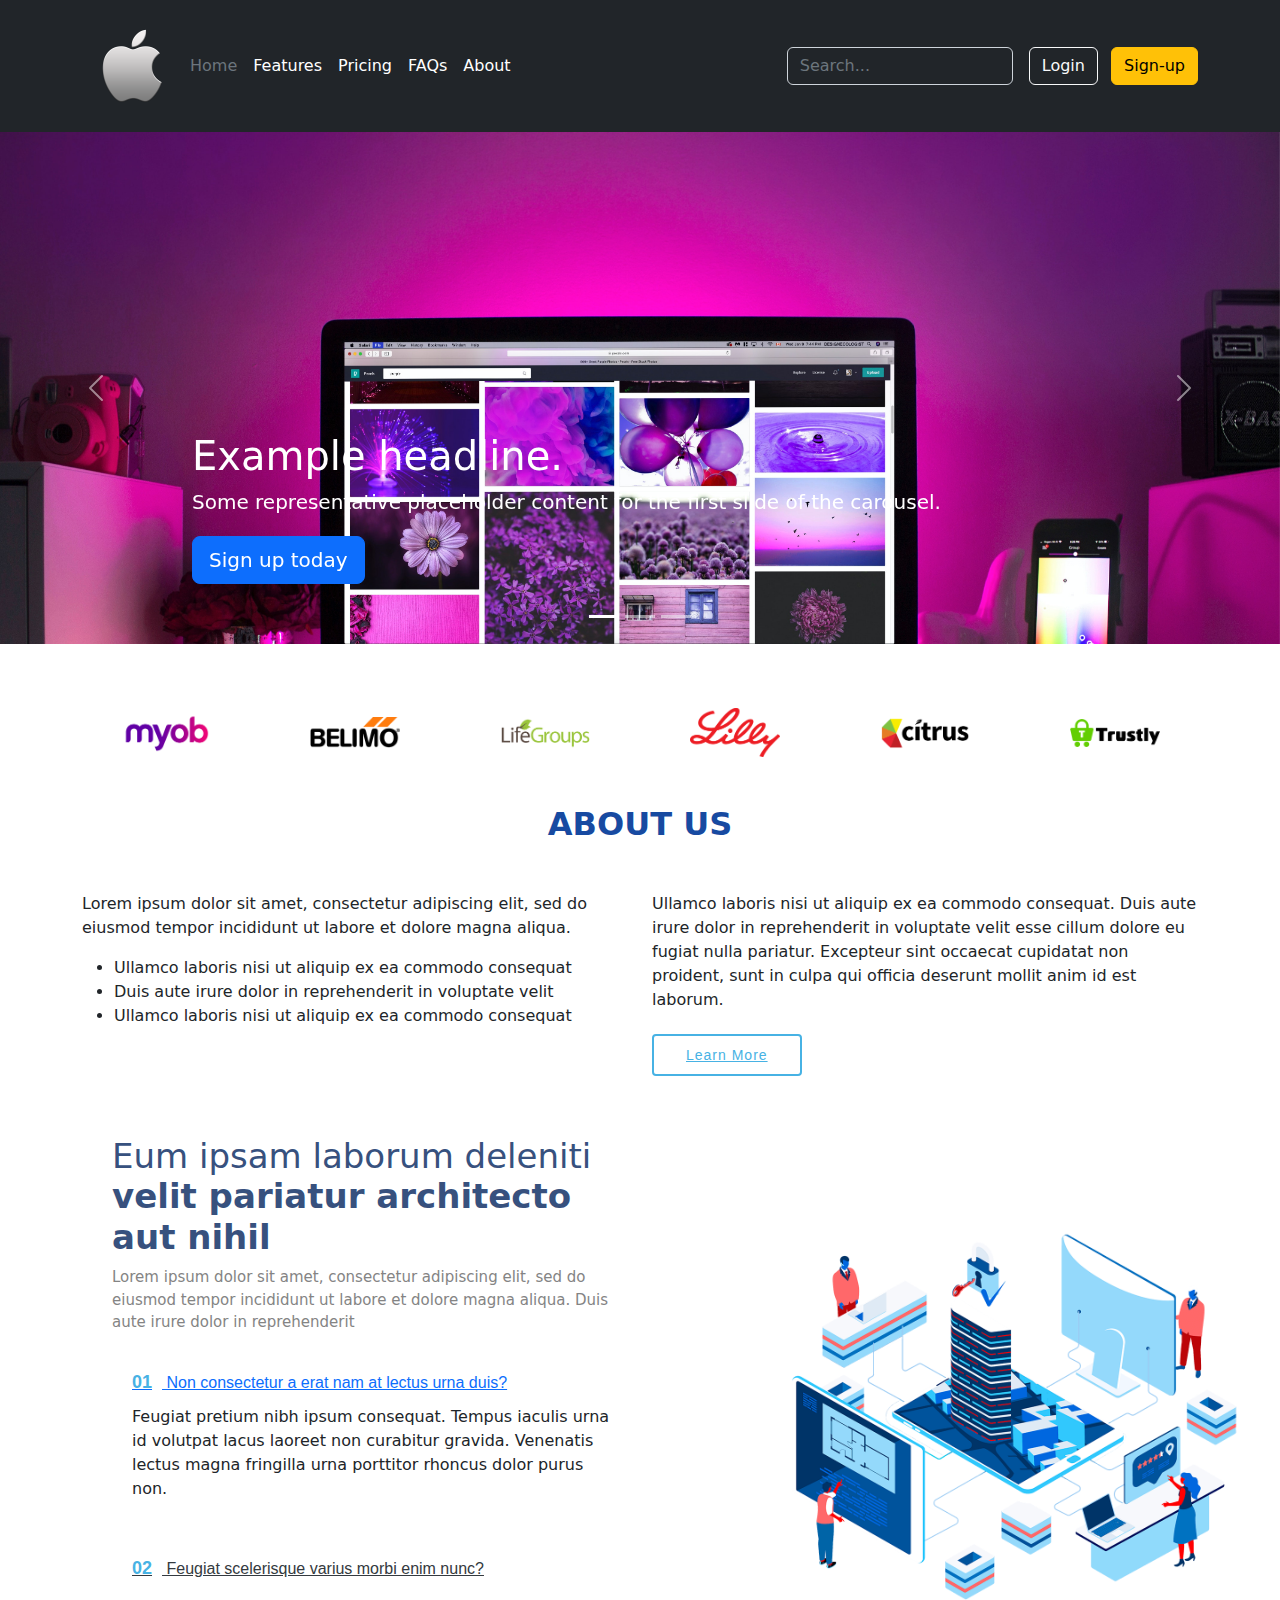
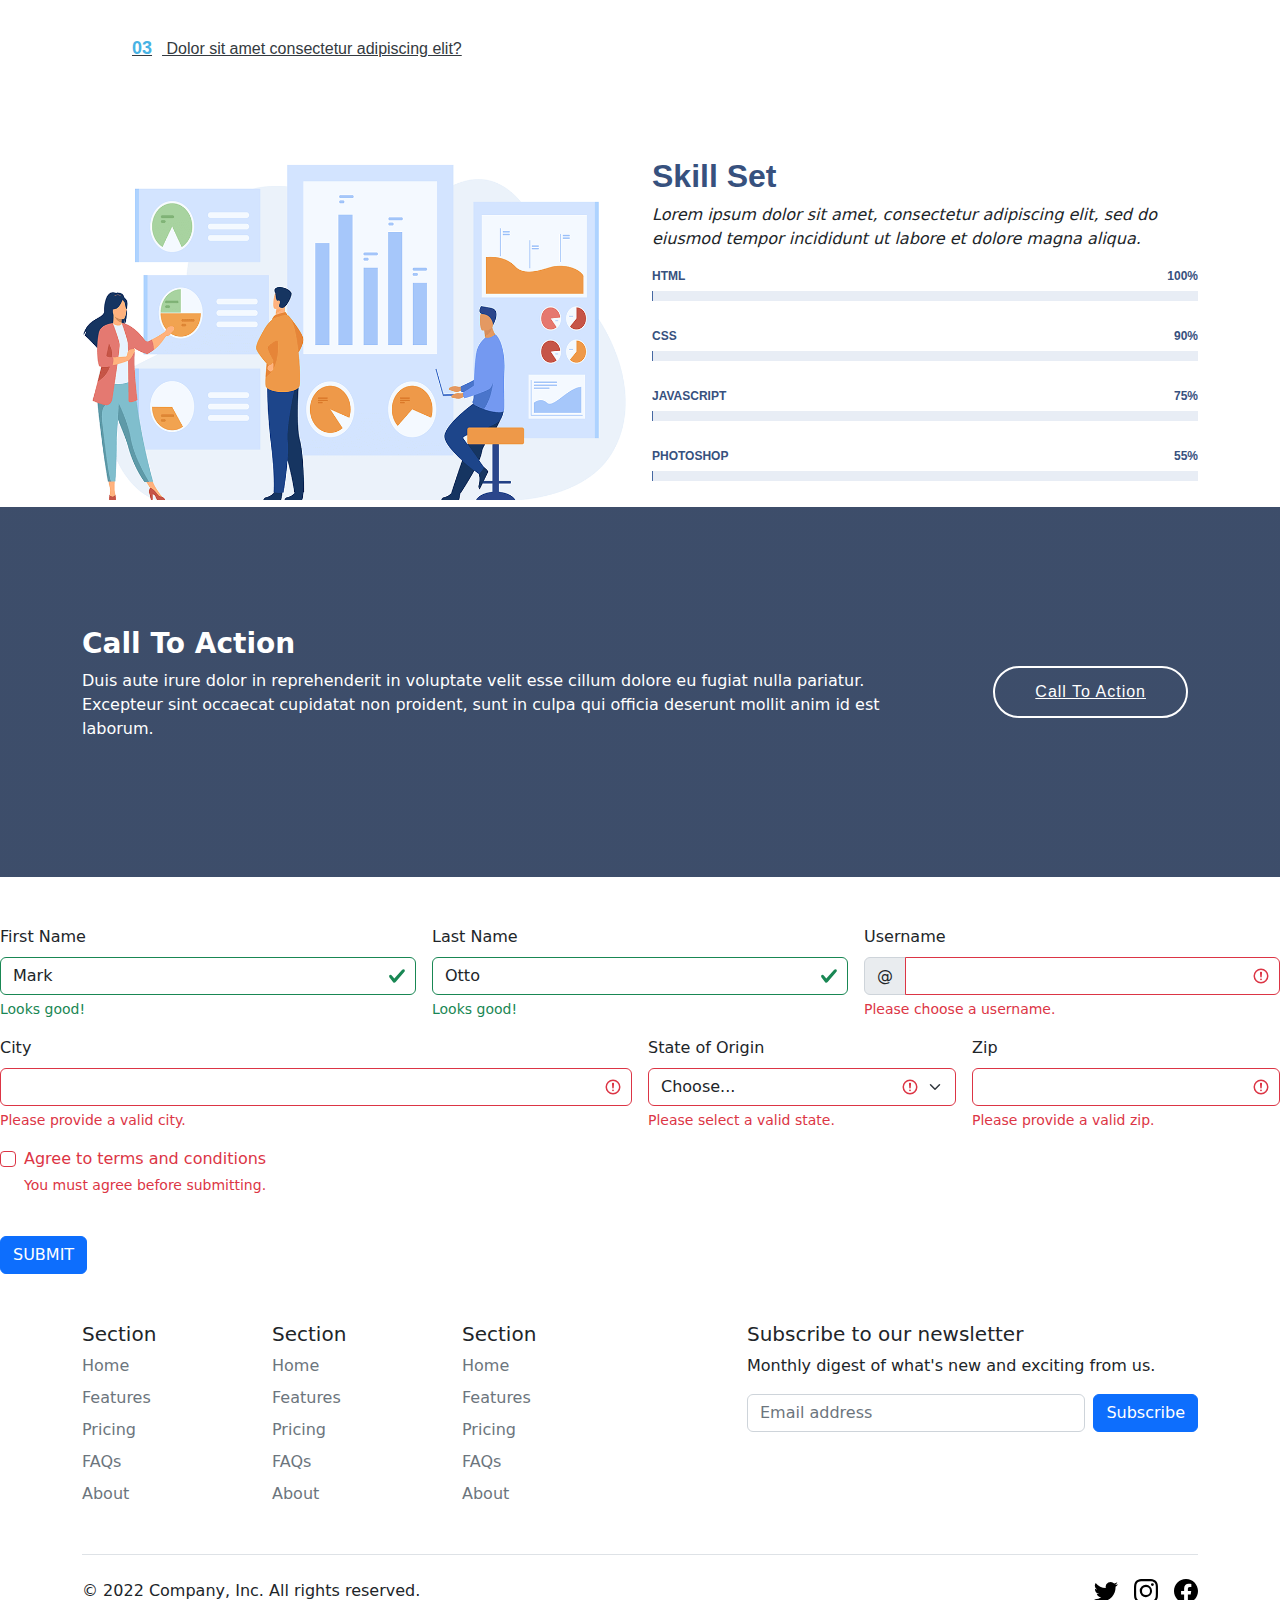
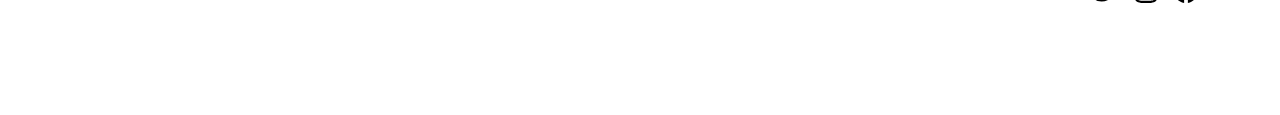
==== html/Assessment.html @ 7587b7a4 "my first commit to githubh" ====
<!DOCTYPE html>
<html lang="en">

<head>
  <meta charset="UTF-8">
  <meta http-equiv="X-UA-Compatible" content="IE=edge">
  <meta name="viewport" content="width=device-width, initial-scale=1.0">
  <link rel="stylesheet" href="/css/landing_style.css">
  <link rel="stylesheet" href="/css/css/bootstrap.min.css">
  <title>Landing Page</title>
</head>

<body>
  <svg xmlns="http://www.w3.org/2000/svg" style="display: none;">
    <symbol id="bootstrap" viewBox="0 0 118 94">
      <title>Bootstrap</title>
      <path fill-rule="evenodd" clip-rule="evenodd"
        d="M24.509 0c-6.733 0-11.715 5.893-11.492 12.284.214 6.14-.064 14.092-2.066 20.577C8.943 39.365 5.547 43.485 0 44.014v5.972c5.547.529 8.943 4.649 10.951 11.153 2.002 6.485 2.28 14.437 2.066 20.577C12.794 88.106 17.776 94 24.51 94H93.5c6.733 0 11.714-5.893 11.491-12.284-.214-6.14.064-14.092 2.066-20.577 2.009-6.504 5.396-10.624 10.943-11.153v-5.972c-5.547-.529-8.934-4.649-10.943-11.153-2.002-6.484-2.28-14.437-2.066-20.577C105.214 5.894 100.233 0 93.5 0H24.508zM80 57.863C80 66.663 73.436 72 62.543 72H44a2 2 0 01-2-2V24a2 2 0 012-2h18.437c9.083 0 15.044 4.92 15.044 12.474 0 5.302-4.01 10.049-9.119 10.88v.277C75.317 46.394 80 51.21 80 57.863zM60.521 28.34H49.948v14.934h8.905c6.884 0 10.68-2.772 10.68-7.727 0-4.643-3.264-7.207-9.012-7.207zM49.948 49.2v16.458H60.91c7.167 0 10.964-2.876 10.964-8.281 0-5.406-3.903-8.178-11.425-8.178H49.948z">
      </path>
    </symbol>
    <symbol id="home" viewBox="0 0 16 16">
      <path
        d="M8.354 1.146a.5.5 0 0 0-.708 0l-6 6A.5.5 0 0 0 1.5 7.5v7a.5.5 0 0 0 .5.5h4.5a.5.5 0 0 0 .5-.5v-4h2v4a.5.5 0 0 0 .5.5H14a.5.5 0 0 0 .5-.5v-7a.5.5 0 0 0-.146-.354L13 5.793V2.5a.5.5 0 0 0-.5-.5h-1a.5.5 0 0 0-.5.5v1.293L8.354 1.146zM2.5 14V7.707l5.5-5.5 5.5 5.5V14H10v-4a.5.5 0 0 0-.5-.5h-3a.5.5 0 0 0-.5.5v4H2.5z" />
    </symbol>
    <symbol id="speedometer2" viewBox="0 0 16 16">
      <path
        d="M8 4a.5.5 0 0 1 .5.5V6a.5.5 0 0 1-1 0V4.5A.5.5 0 0 1 8 4zM3.732 5.732a.5.5 0 0 1 .707 0l.915.914a.5.5 0 1 1-.708.708l-.914-.915a.5.5 0 0 1 0-.707zM2 10a.5.5 0 0 1 .5-.5h1.586a.5.5 0 0 1 0 1H2.5A.5.5 0 0 1 2 10zm9.5 0a.5.5 0 0 1 .5-.5h1.5a.5.5 0 0 1 0 1H12a.5.5 0 0 1-.5-.5zm.754-4.246a.389.389 0 0 0-.527-.02L7.547 9.31a.91.91 0 1 0 1.302 1.258l3.434-4.297a.389.389 0 0 0-.029-.518z" />
      <path fill-rule="evenodd"
        d="M0 10a8 8 0 1 1 15.547 2.661c-.442 1.253-1.845 1.602-2.932 1.25C11.309 13.488 9.475 13 8 13c-1.474 0-3.31.488-4.615.911-1.087.352-2.49.003-2.932-1.25A7.988 7.988 0 0 1 0 10zm8-7a7 7 0 0 0-6.603 9.329c.203.575.923.876 1.68.63C4.397 12.533 6.358 12 8 12s3.604.532 4.923.96c.757.245 1.477-.056 1.68-.631A7 7 0 0 0 8 3z" />
    </symbol>
    <symbol id="table" viewBox="0 0 16 16">
      <path
        d="M0 2a2 2 0 0 1 2-2h12a2 2 0 0 1 2 2v12a2 2 0 0 1-2 2H2a2 2 0 0 1-2-2V2zm15 2h-4v3h4V4zm0 4h-4v3h4V8zm0 4h-4v3h3a1 1 0 0 0 1-1v-2zm-5 3v-3H6v3h4zm-5 0v-3H1v2a1 1 0 0 0 1 1h3zm-4-4h4V8H1v3zm0-4h4V4H1v3zm5-3v3h4V4H6zm4 4H6v3h4V8z" />
    </symbol>
    <symbol id="people-circle" viewBox="0 0 16 16">
      <path d="M11 6a3 3 0 1 1-6 0 3 3 0 0 1 6 0z" />
      <path fill-rule="evenodd"
        d="M0 8a8 8 0 1 1 16 0A8 8 0 0 1 0 8zm8-7a7 7 0 0 0-5.468 11.37C3.242 11.226 4.805 10 8 10s4.757 1.225 5.468 2.37A7 7 0 0 0 8 1z" />
    </symbol>
    <symbol id="grid" viewBox="0 0 16 16">
      <path
        d="M1 2.5A1.5 1.5 0 0 1 2.5 1h3A1.5 1.5 0 0 1 7 2.5v3A1.5 1.5 0 0 1 5.5 7h-3A1.5 1.5 0 0 1 1 5.5v-3zM2.5 2a.5.5 0 0 0-.5.5v3a.5.5 0 0 0 .5.5h3a.5.5 0 0 0 .5-.5v-3a.5.5 0 0 0-.5-.5h-3zm6.5.5A1.5 1.5 0 0 1 10.5 1h3A1.5 1.5 0 0 1 15 2.5v3A1.5 1.5 0 0 1 13.5 7h-3A1.5 1.5 0 0 1 9 5.5v-3zm1.5-.5a.5.5 0 0 0-.5.5v3a.5.5 0 0 0 .5.5h3a.5.5 0 0 0 .5-.5v-3a.5.5 0 0 0-.5-.5h-3zM1 10.5A1.5 1.5 0 0 1 2.5 9h3A1.5 1.5 0 0 1 7 10.5v3A1.5 1.5 0 0 1 5.5 15h-3A1.5 1.5 0 0 1 1 13.5v-3zm1.5-.5a.5.5 0 0 0-.5.5v3a.5.5 0 0 0 .5.5h3a.5.5 0 0 0 .5-.5v-3a.5.5 0 0 0-.5-.5h-3zm6.5.5A1.5 1.5 0 0 1 10.5 9h3a1.5 1.5 0 0 1 1.5 1.5v3a1.5 1.5 0 0 1-1.5 1.5h-3A1.5 1.5 0 0 1 9 13.5v-3zm1.5-.5a.5.5 0 0 0-.5.5v3a.5.5 0 0 0 .5.5h3a.5.5 0 0 0 .5-.5v-3a.5.5 0 0 0-.5-.5h-3z" />
    </symbol>
  </svg>


  <svg xmlns="http://www.w3.org/2000/svg" style="display: none;">
    <symbol id="bootstrap" viewBox="0 0 118 94">
      <title>Assessment</title>
      <path fill-rule="evenodd" clip-rule="evenodd"
        d="M24.509 0c-6.733 0-11.715 5.893-11.492 12.284.214 6.14-.064 14.092-2.066 20.577C8.943 39.365 5.547 43.485 0 44.014v5.972c5.547.529 8.943 4.649 10.951 11.153 2.002 6.485 2.28 14.437 2.066 20.577C12.794 88.106 17.776 94 24.51 94H93.5c6.733 0 11.714-5.893 11.491-12.284-.214-6.14.064-14.092 2.066-20.577 2.009-6.504 5.396-10.624 10.943-11.153v-5.972c-5.547-.529-8.934-4.649-10.943-11.153-2.002-6.484-2.28-14.437-2.066-20.577C105.214 5.894 100.233 0 93.5 0H24.508zM80 57.863C80 66.663 73.436 72 62.543 72H44a2 2 0 01-2-2V24a2 2 0 012-2h18.437c9.083 0 15.044 4.92 15.044 12.474 0 5.302-4.01 10.049-9.119 10.88v.277C75.317 46.394 80 51.21 80 57.863zM60.521 28.34H49.948v14.934h8.905c6.884 0 10.68-2.772 10.68-7.727 0-4.643-3.264-7.207-9.012-7.207zM49.948 49.2v16.458H60.91c7.167 0 10.964-2.876 10.964-8.281 0-5.406-3.903-8.178-11.425-8.178H49.948z">
      </path>
    </symbol>
    <symbol id="facebook" viewBox="0 0 16 16">
      <path
        d="M16 8.049c0-4.446-3.582-8.05-8-8.05C3.58 0-.002 3.603-.002 8.05c0 4.017 2.926 7.347 6.75 7.951v-5.625h-2.03V8.05H6.75V6.275c0-2.017 1.195-3.131 3.022-3.131.876 0 1.791.157 1.791.157v1.98h-1.009c-.993 0-1.303.621-1.303 1.258v1.51h2.218l-.354 2.326H9.25V16c3.824-.604 6.75-3.934 6.75-7.951z" />
    </symbol>
    <symbol id="instagram" viewBox="0 0 16 16">
      <path
        d="M8 0C5.829 0 5.556.01 4.703.048 3.85.088 3.269.222 2.76.42a3.917 3.917 0 0 0-1.417.923A3.927 3.927 0 0 0 .42 2.76C.222 3.268.087 3.85.048 4.7.01 5.555 0 5.827 0 8.001c0 2.172.01 2.444.048 3.297.04.852.174 1.433.372 1.942.205.526.478.972.923 1.417.444.445.89.719 1.416.923.51.198 1.09.333 1.942.372C5.555 15.99 5.827 16 8 16s2.444-.01 3.298-.048c.851-.04 1.434-.174 1.943-.372a3.916 3.916 0 0 0 1.416-.923c.445-.445.718-.891.923-1.417.197-.509.332-1.09.372-1.942C15.99 10.445 16 10.173 16 8s-.01-2.445-.048-3.299c-.04-.851-.175-1.433-.372-1.941a3.926 3.926 0 0 0-.923-1.417A3.911 3.911 0 0 0 13.24.42c-.51-.198-1.092-.333-1.943-.372C10.443.01 10.172 0 7.998 0h.003zm-.717 1.442h.718c2.136 0 2.389.007 3.232.046.78.035 1.204.166 1.486.275.373.145.64.319.92.599.28.28.453.546.598.92.11.281.24.705.275 1.485.039.843.047 1.096.047 3.231s-.008 2.389-.047 3.232c-.035.78-.166 1.203-.275 1.485a2.47 2.47 0 0 1-.599.919c-.28.28-.546.453-.92.598-.28.11-.704.24-1.485.276-.843.038-1.096.047-3.232.047s-2.39-.009-3.233-.047c-.78-.036-1.203-.166-1.485-.276a2.478 2.478 0 0 1-.92-.598 2.48 2.48 0 0 1-.6-.92c-.109-.281-.24-.705-.275-1.485-.038-.843-.046-1.096-.046-3.233 0-2.136.008-2.388.046-3.231.036-.78.166-1.204.276-1.486.145-.373.319-.64.599-.92.28-.28.546-.453.92-.598.282-.11.705-.24 1.485-.276.738-.034 1.024-.044 2.515-.045v.002zm4.988 1.328a.96.96 0 1 0 0 1.92.96.96 0 0 0 0-1.92zm-4.27 1.122a4.109 4.109 0 1 0 0 8.217 4.109 4.109 0 0 0 0-8.217zm0 1.441a2.667 2.667 0 1 1 0 5.334 2.667 2.667 0 0 1 0-5.334z" />
    </symbol>
    <symbol id="twitter" viewBox="0 0 16 16">
      <path
        d="M5.026 15c6.038 0 9.341-5.003 9.341-9.334 0-.14 0-.282-.006-.422A6.685 6.685 0 0 0 16 3.542a6.658 6.658 0 0 1-1.889.518 3.301 3.301 0 0 0 1.447-1.817 6.533 6.533 0 0 1-2.087.793A3.286 3.286 0 0 0 7.875 6.03a9.325 9.325 0 0 1-6.767-3.429 3.289 3.289 0 0 0 1.018 4.382A3.323 3.323 0 0 1 .64 6.575v.045a3.288 3.288 0 0 0 2.632 3.218 3.203 3.203 0 0 1-.865.115 3.23 3.23 0 0 1-.614-.057 3.283 3.283 0 0 0 3.067 2.277A6.588 6.588 0 0 1 .78 13.58a6.32 6.32 0 0 1-.78-.045A9.344 9.344 0 0 0 5.026 15z" />
    </symbol>
  </svg>

  <header class="p-3 text-bg-dark sticky-top">
    <div class="container">
      <div class="d-flex flex-wrap align-items-center justify-content-center justify-content-lg-start">
        <a class="navbar-brand" href="#"><img src="/images/pngegg.png" alt="" srcset="" width="100px"></a>


        <ul class="nav col-12 col-lg-auto me-lg-auto mb-2 justify-content-center mb-md-0">
          <li><a href="#" class="nav-link px-2 text-secondary">Home</a></li>
          <li><a href="#" class="nav-link px-2 text-white">Features</a></li>
          <li><a href="#" class="nav-link px-2 text-white">Pricing</a></li>
          <li><a href="#" class="nav-link px-2 text-white">FAQs</a></li>
          <li><a href="#" class="nav-link px-2 text-white">About</a></li>
        </ul>

        <form class="col-12 col-lg-auto mb-3 mb-lg-0 me-lg-3" role="search">
          <input type="search" class="form-control form-control-dark text-bg-dark" placeholder="Search..."
            aria-label="Search">
        </form>

        <div class="text-end">
          <button type="button" class="btn btn-outline-light me-2">Login</button>
          <button type="button" class="btn btn-warning">Sign-up</button>
        </div>
      </div>
    </div>
  </header>
  <!-- End of header -->




  <main>

    <div id="myCarousel" class="carousel slide" data-bs-ride="carousel">
      <div class="carousel-indicators">
        <button type="button" data-bs-target="#myCarousel" data-bs-slide-to="0" class="active" aria-current="true"
          aria-label="Slide 1"></button>
        <button type="button" data-bs-target="#myCarousel" data-bs-slide-to="1" aria-label="Slide 2"></button>
        <button type="button" data-bs-target="#myCarousel" data-bs-slide-to="2" aria-label="Slide 3"></button>
      </div>
      <div class="carousel-inner">
        <div class="carousel-item active">
          <img src="/images/pexels-designecologist-1779487.jpg" class="d-block w-100 img-fluid" alt="..."
            class="bd-placeholder-img" width="100%" height="100%">
          <!-- <svg class="bd-placeholder-img" width="100%" height="100%" xmlns="http://www.w3.org/2000/svg" aria-hidden="true" preserveAspectRatio="xMidYMid slice" focusable="false"><rect width="100%" height="100%" fill="#777"/></svg> -->

          <div class="container">
            <div class="carousel-caption text-start">
              <h1>Example headline.</h1>
              <p>Some representative placeholder content for the first slide of the carousel.</p>
              <p><a class="btn btn-lg btn-primary" href="#">Sign up today</a></p>
            </div>
          </div>
        </div>
        <div class="carousel-item">
          <img src="/images/pexels-lisa-fotios-1006293.jpg" class="d-block w-100 img-fluid" alt="..."
            class="bd-placeholder-img" width="100%" height="100%">

          <!-- <svg class="bd-placeholder-img" width="100%" height="100%" xmlns="http://www.w3.org/2000/svg" aria-hidden="true" preserveAspectRatio="xMidYMid slice" focusable="false"><rect width="100%" height="100%" fill="#777"/></svg> -->

          <div class="container">
            <div class="carousel-caption text-dark">
              <h1>Another example headline.</h1>
              <p>Some representative placeholder content for the second slide of the carousel.</p>
              <p><a class="btn btn-lg btn-primary" href="#">Learn more</a></p>
            </div>
          </div>
        </div>
        <div class="carousel-item">
          <img src="/images/pexels-flickr-149356.jpg" class="d-block w-100 img-fluid" alt="..."
            class="bd-placeholder-img" width="100%" height="100%">

          <!-- <svg class="bd-placeholder-img" width="100%" height="100%" xmlns="http://www.w3.org/2000/svg" aria-hidden="true" preserveAspectRatio="xMidYMid slice" focusable="false"><rect width="100%" height="100%" fill="#777"/></svg> -->

          <div class="container">
            <div class="carousel-caption text-end">
              <h1>One more for good measure.</h1>
              <p>Some representative placeholder content for the third slide of this carousel.</p>
              <p><a class="btn btn-lg btn-primary" href="#">Browse gallery</a></p>
            </div>
          </div>
        </div>
      </div>
      <button class="carousel-control-prev" type="button" data-bs-target="#myCarousel" data-bs-slide="prev">
        <span class="carousel-control-prev-icon" aria-hidden="true"></span>
        <span class="visually-hidden">Previous</span>
      </button>
      <button class="carousel-control-next" type="button" data-bs-target="#myCarousel" data-bs-slide="next">
        <span class="carousel-control-next-icon" aria-hidden="true"></span>
        <span class="visually-hidden">Next</span>
      </button>
    </div>
    <!-- Carousel ends -->

     <!-- Client logo -->
     <div class="container">

        <div class="row" data-aos="zoom-in">

          <div class="col-lg-2 col-md-4 col-6 d-flex align-items-center justify-content-center">
            <img src="/client-1.png" class="img-fluid" alt="" width="90">
          </div>

          <div class="col-lg-2 col-md-4 col-6 d-flex align-items-center justify-content-center">
            <img src="/client-2.png" class="img-fluid" alt="" width="90">
          </div>

          <div class="col-lg-2 col-md-4 col-6 d-flex align-items-center justify-content-center">
            <img src="/client-3.png" class="img-fluid" alt="" width="90">
          </div>

          <div class="col-lg-2 col-md-4 col-6 d-flex align-items-center justify-content-center">
            <img src="/client-4.png" class="img-fluid" alt="" width="90">
          </div>

          <div class="col-lg-2 col-md-4 col-6 d-flex align-items-center justify-content-center">
            <img src="/client-5.png" class="img-fluid" alt="" width="90">
          </div>

          <div class="col-lg-2 col-md-4 col-6 d-flex align-items-center justify-content-center">
            <img src="/client-6.png" class="img-fluid" alt="" width="90">
          </div>

        </div>

      </div>

      <!-- End of client logo -->

<!-- About Us -->
<section id="about" class="about">
    <div class="container" data-aos="fade-up">

      <div class="section-title mb-5 mt-5">
        <h2>About Us</h2>
      </div>

      <div class="row content">
        <div class="col-lg-6">
          <p>
            Lorem ipsum dolor sit amet, consectetur adipiscing elit, sed do eiusmod tempor incididunt ut labore et
            dolore
            magna aliqua.
          </p>
          <ul >
            <li><i class="ri-check-double-line"></i> Ullamco laboris nisi ut aliquip ex ea commodo consequat</li>
            <li><i class="ri-check-double-line"></i> Duis aute irure dolor in reprehenderit in voluptate velit</li>
            <li><i class="ri-check-double-line"></i> Ullamco laboris nisi ut aliquip ex ea commodo consequat</li>
          </ul>
        </div>
        <div class="col-lg-6 pt-4 pt-lg-0">
          <p>
            Ullamco laboris nisi ut aliquip ex ea commodo consequat. Duis aute irure dolor in reprehenderit in
            voluptate
            velit esse cillum dolore eu fugiat nulla pariatur. Excepteur sint occaecat cupidatat non proident, sunt in
            culpa qui officia deserunt mollit anim id est laborum.
          </p>
          <a href="#" class="btn-learn-more" id="learnmore_btn">Learn More</a>
        </div>
      </div>

    </div>
  </section>
  <!-- End of About Us -->

<!-- FAQ Section -->

<section id="why-us" class="why-us section-bg">
    <div class="container-fluid" data-aos="fade-up">

      <div class="row">

        <div class="col-lg-7 d-flex flex-column justify-content-center align-items-stretch  order-2 order-lg-1">

          <div class="content">
            <h3>Eum ipsam laborum deleniti <strong>velit pariatur architecto aut nihil</strong></h3>
            <p>
              Lorem ipsum dolor sit amet, consectetur adipiscing elit, sed do eiusmod tempor incididunt ut labore et
              dolore magna aliqua. Duis aute irure dolor in reprehenderit
            </p>
          </div>

          <div class="accordion-list">
            <ul>
              <li>
                <a data-bs-toggle="collapse" class="collapse" data-bs-target="#accordion-list-1"><span>01</span> Non
                  consectetur a erat nam at lectus urna duis? <i class="bx bx-chevron-down icon-show"></i><i
                    class="bx bx-chevron-up icon-close"></i></a>
                <div id="accordion-list-1" class="collapse show" data-bs-parent=".accordion-list">
                  <p>
                    Feugiat pretium nibh ipsum consequat. Tempus iaculis urna id volutpat lacus laoreet non curabitur
                    gravida. Venenatis lectus magna fringilla urna porttitor rhoncus dolor purus non.
                  </p>
                </div>
              </li>

              <li>
                <a data-bs-toggle="collapse" data-bs-target="#accordion-list-2" class="collapsed"><span>02</span>
                  Feugiat scelerisque varius morbi enim nunc? <i class="bx bx-chevron-down icon-show"></i><i
                    class="bx bx-chevron-up icon-close"></i></a>
                <div id="accordion-list-2" class="collapse" data-bs-parent=".accordion-list">
                  <p>
                    Dolor sit amet consectetur adipiscing elit pellentesque habitant morbi. Id interdum velit laoreet
                    id donec ultrices. Fringilla phasellus faucibus scelerisque eleifend donec pretium. Est
                    pellentesque elit ullamcorper dignissim. Mauris ultrices eros in cursus turpis massa tincidunt
                    dui.
                  </p>
                </div>
              </li>

              <li>
                <a data-bs-toggle="collapse" data-bs-target="#accordion-list-3" class="collapsed"><span>03</span>
                  Dolor sit amet consectetur adipiscing elit? <i class="bx bx-chevron-down icon-show"></i><i
                    class="bx bx-chevron-up icon-close"></i></a>
                <div id="accordion-list-3" class="collapse" data-bs-parent=".accordion-list">
                  <p>
                    Eleifend mi in nulla posuere sollicitudin aliquam ultrices sagittis orci. Faucibus pulvinar
                    elementum integer enim. Sem nulla pharetra diam sit amet nisl suscipit. Rutrum tellus pellentesque
                    eu tincidunt. Lectus urna duis convallis convallis tellus. Urna molestie at elementum eu facilisis
                    sed odio morbi quis
                  </p>
                </div>
              </li>

            </ul>
          </div>

        </div>

        <div class="col-lg-5 align-items-stretch order-1 order-lg-2 img"
          style='background-image: url("/images/why-us.png");' data-aos="zoom-in" data-aos-delay="150">&nbsp;</div>
      </div>

    </div>
  </section><!-- End Why Us Section -->

<!-- 
<div class="row pb-4 pt-4 container-fluid">
    <div class="col-md-12 ">
      <div class="mb-4">  <h2>Frequently Asked Questions</h2></div>
        <div class="accordion" id="accordionExample">
            <div class="accordion-item">
                <h2 class="accordion-header" id="headingOne">
                    <button class="accordion-button" type="button" data-bs-toggle="collapse"
                        data-bs-target="#collapseOne" aria-expanded="true"
                        aria-controls="collapseOne">
                       The Services do we Offer ?
                    </button>
                </h2>
                <div id="collapseOne" class="accordion-collapse collapse "
                    aria-labelledby="headingOne" data-bs-parent="#accordionExample">
                    <div class="accordion-body">
                        <strong>This is the first item's accordion body.</strong> It is shown by
                        default, until the collapse plugin adds the appropriate classes that we
                        use to style each element. These classes control the overall appearance,
                        as well as the showing and hiding via CSS transitions. You can modify
                        any of this with custom CSS or overriding our default variables. It's
                        also worth noting that just about any HTML can go within the
                        <code>.accordion-body</code>, though the transition does limit overflow.
                    </div>
                </div>
            </div>
            <div class="accordion-item">
                <h2 class="accordion-header" id="headingTwo">
                    <button class="accordion-button collapsed " type="button"
                        data-bs-toggle="collapse" data-bs-target="#collapseTwo"
                        aria-expanded="false" aria-controls="collapseTwo">
                        Our Price Listing
                    </button>
                </h2>
                <div id="collapseTwo" class="accordion-collapse collapse "
                    aria-labelledby="headingTwo" data-bs-parent="#accordionExample">
                    <div class="accordion-body">
                        <strong>This is the second item's accordion body.</strong> It is hidden
                        by default, until the collapse plugin adds the appropriate classes that
                        we use to style each element. These classes control the overall
                        appearance, as well as the showing and hiding via CSS transitions. You
                        can modify any of this with custom CSS or overriding our default
                        variables. It's also worth noting that just about any HTML can go within
                        the <code>.accordion-body</code>, though the transition does limit
                        overflow.
                    </div>
                </div>
            </div>
            <div class="accordion-item">
                <h2 class="accordion-header" id="headingThree">
                    <button class="accordion-button collapsed" type="button"
                        data-bs-toggle="collapse" data-bs-target="#collapseThree"
                        aria-expanded="false" aria-controls="collapseThree">
                        Partnership & Collaboration
                    </button>
                </h2>
                <div id="collapseThree" class="accordion-collapse collapse show"
                    aria-labelledby="headingThree" data-bs-parent="#accordionExample">
                    <div class="accordion-body">
                        <strong>This is the third item's accordion body.</strong> It is hidden
                        by default, until the collapse plugin adds the appropriate classes that
                        we use to style each element. These classes control the overall
                        appearance, as well as the showing and hiding via CSS transitions. You
                        can modify any of this with custom CSS or overriding our default
                        variables. It's also worth noting that just about any HTML can go within
                        the <code>.accordion-body</code>, though the transition does limit
                        overflow.
                    </div>
                </div>
            </div>

            <div class="accordion-item">
                <h2 class="accordion-header" id="heading4">
                    <button class="accordion-button collapsed" type="button"
                        data-bs-toggle="collapse" data-bs-target="#collapseTwo"
                        aria-expanded="false" aria-controls="collapse4">
                       Delivery Time
                    </button>
                </h2>
                <div id="collapse4" class="accordion-collapse collapse"
                    aria-labelledby="heading4" data-bs-parent="#accordionExample">
                    <div class="accordion-body">
                        <strong>This is the second item's accordion body.</strong> It is hidden
                        by default, until the collapse plugin adds the appropriate classes that
                        we use to style each element. These classes control the overall
                        appearance, as well as the showing and hiding via CSS transitions. You
                        can modify any of this with custom CSS or overriding our default
                        variables. It's also worth noting that just about any HTML can go within
                        the <code>.accordion-body</code>, though the transition does limit
                        overflow.
                    </div>
                </div>
            </div>
        </div>
    </div>

</div> -->

<!-- End Of FAQ Section -->

      
<!-- Progress Bar -->
<section id="skills" class="skills">
    <div class="container" data-aos="fade-up">

      <div class="row">
        <div class="col-lg-6 d-flex align-items-center" data-aos="fade-right" data-aos-delay="100">
          <img src="/skills.png" class="img-fluid" alt="">
        </div>
        <div class="col-lg-6 pt-4 pt-lg-0 content" data-aos="fade-left" data-aos-delay="100">
          <h3>Skill Set </h3>
          <p class="fst-italic">
            Lorem ipsum dolor sit amet, consectetur adipiscing elit, sed do eiusmod tempor incididunt ut labore et
            dolore
            magna aliqua.
          </p>

          <div class="skills-content">

            <div class="progress">
              <span class="skill">HTML <i class="val">100%</i></span>
              <div class="progress-bar-wrap">
                <div class="progress-bar" role="progressbar" aria-valuenow="100" aria-valuemin="0"
                  aria-valuemax="100"></div>
              </div>
            </div>

            <div class="progress">
              <span class="skill">CSS <i class="val">90%</i></span>
              <div class="progress-bar-wrap">
                <div class="progress-bar" role="progressbar" aria-valuenow="90" aria-valuemin="0" aria-valuemax="100">
                </div>
              </div>
            </div>

            <div class="progress">
              <span class="skill">JavaScript <i class="val">75%</i></span>
              <div class="progress-bar-wrap">
                <div class="progress-bar" role="progressbar" aria-valuenow="75" aria-valuemin="0" aria-valuemax="100">
                </div>
              </div>
            </div>

            <div class="progress">
              <span class="skill">Photoshop <i class="val">55%</i></span>
              <div class="progress-bar-wrap">
                <div class="progress-bar" role="progressbar" aria-valuenow="55" aria-valuemin="0" aria-valuemax="100">
                </div>
              </div>
            </div>

          </div>

        </div>
      </div>

    </div>
  </section>
  <!-- End of Progress Bar -->


 <!-- ======= Cta Section ======= -->
 <section id="cta" class="cta">
    <div class="container" data-aos="zoom-in">

      <div class="row">
        <div class="col-lg-9 text-center text-lg-start">
          <h3>Call To Action</h3>
          <p> Duis aute irure dolor in reprehenderit in voluptate velit esse cillum dolore eu fugiat nulla pariatur. Excepteur sint occaecat cupidatat non proident, sunt in culpa qui officia deserunt mollit anim id est laborum.</p>
        </div>
        <div class="col-lg-3 cta-btn-container text-center">
          <a class="cta-btn align-middle" href="#">Call To Action</a>
        </div>
      </div>

    </div>
  </section><!-- End Cta Section -->

  

    <br><br>
    <form class="row g-3 needs-validation was-validated">
        <div class="col-md-4">
            <label for="validationServer01" class="form-label">First Name</label>
            <input type="text" class="form-control" id="validationServer01" value="Mark" required>
            <div class="valid-feedback">
                Looks good!
            </div>
        </div>
        <div class="col-md-4">
            <label for="validationServer02" class="form-label">Last Name</label>
            <input type="text" class="form-control " id="validationServer02" value="Otto" required>
            <div class="valid-feedback">
                Looks good!
            </div>
        </div>
        <div class="col-md-4">
            <label for="validationServerUsername" class="form-label">Username</label>
            <div class="input-group has-validation">
                <span class="input-group-text" id="inputGroupPrepend3">@</span>
                <input type="text" class="form-control" id="validationServerUsername"
                    aria-describedby="inputGroupPrepend3 validationServerUsernameFeedback" required>
                <div id="validationServerUsernameFeedback" class="invalid-feedback">
                    Please choose a username.
                </div>
            </div>
        </div>
        <div class="col-md-6">
            <label for="validationServer03" class="form-label">City</label>
            <input type="text" class="form-control" id="validationServer03"
                aria-describedby="validationServer03Feedback" required>
            <div id="validationServer03Feedback" class="invalid-feedback">
                Please provide a valid city.
            </div>
        </div>
        <div class="col-md-3">
            <label for="validationServer04" class="form-label">State of Origin</label>
            <select class="form-select" id="validationServer04"
                aria-describedby="validationServer04Feedback" required>
                <option selected disabled value="">Choose...</option>
                <option value="1">Mamfe</option>
                <option value="2">Duola</option>
                <option value="3">Delta</option>
            </select>

            <div class="invalid-feedback">
                Please select a valid state.
            </div>
        </div>
        <div class="col-md-3">
            <label for="validationServer05" class="form-label">Zip</label>
            <input type="text" class="form-control" id="validationServer05"
                aria-describedby="validationServer05Feedback" required>
            <div id="validationServer05Feedback" class="invalid-feedback">
                Please provide a valid zip.
            </div>
        </div>
        <div class="col-12">
            <div class="form-check">
                <input class="form-check-input" type="checkbox" value="" id="invalidCheck3"
                    aria-describedby="invalidCheck3Feedback" required>
                <label class="form-check-label" for="invalidCheck3">
                    Agree to terms and conditions
                </label>
                <div id="invalidCheck3Feedback" class="invalid-feedback mb-4">
                    You must agree before submitting.
                </div>
            </div>
        </div>
        <div class="col-12">



            <!-- <a href="" class="btn btn-outline-danger btn-lg" disabled>Go Back</a> -->

                <!-- Button trigger modal -->
<button type="button" class="btn btn-primary" data-bs-toggle="modal" data-bs-target="#exampleModal">
<!-- Launch demo modal -->SUBMIT
</button>
        </div>
    </form>
</div>







     <!-- footer starts -->
     <div class="container">
        <footer class="py-5">
          <div class="row">
            <div class="col-6 col-md-2 mb-3">
              <h5>Section</h5>
              <ul class="nav flex-column">
                <li class="nav-item mb-2"><a href="#" class="nav-link p-0 text-muted">Home</a></li>
                <li class="nav-item mb-2"><a href="#" class="nav-link p-0 text-muted">Features</a></li>
                <li class="nav-item mb-2"><a href="#" class="nav-link p-0 text-muted">Pricing</a></li>
                <li class="nav-item mb-2"><a href="#" class="nav-link p-0 text-muted">FAQs</a></li>
                <li class="nav-item mb-2"><a href="#" class="nav-link p-0 text-muted">About</a></li>
              </ul>
            </div>
  
            <div class="col-6 col-md-2 mb-3">
              <h5>Section</h5>
              <ul class="nav flex-column">
                <li class="nav-item mb-2"><a href="#" class="nav-link p-0 text-muted">Home</a></li>
                <li class="nav-item mb-2"><a href="#" class="nav-link p-0 text-muted">Features</a></li>
                <li class="nav-item mb-2"><a href="#" class="nav-link p-0 text-muted">Pricing</a></li>
                <li class="nav-item mb-2"><a href="#" class="nav-link p-0 text-muted">FAQs</a></li>
                <li class="nav-item mb-2"><a href="#" class="nav-link p-0 text-muted">About</a></li>
              </ul>
            </div>
  
            <div class="col-6 col-md-2 mb-3">
              <h5>Section</h5>
              <ul class="nav flex-column">
                <li class="nav-item mb-2"><a href="#" class="nav-link p-0 text-muted">Home</a></li>
                <li class="nav-item mb-2"><a href="#" class="nav-link p-0 text-muted">Features</a></li>
                <li class="nav-item mb-2"><a href="#" class="nav-link p-0 text-muted">Pricing</a></li>
                <li class="nav-item mb-2"><a href="#" class="nav-link p-0 text-muted">FAQs</a></li>
                <li class="nav-item mb-2"><a href="#" class="nav-link p-0 text-muted">About</a></li>
              </ul>
            </div>
  
            <div class="col-md-5 offset-md-1 mb-3">
              <form>
                <h5>Subscribe to our newsletter</h5>
                <p>Monthly digest of what's new and exciting from us.</p>
                <div class="d-flex flex-column flex-sm-row w-100 gap-2">
                  <label for="newsletter1" class="visually-hidden">Email address</label>
                  <input id="newsletter1" type="text" class="form-control" placeholder="Email address">
                  <button class="btn btn-primary" type="button">Subscribe</button>
                </div>
              </form>
            </div>
          </div>
  
          <div class="d-flex flex-column flex-sm-row justify-content-between py-4 my-4 border-top">
            <p>&copy; 2022 Company, Inc. All rights reserved.</p>
            <ul class="list-unstyled d-flex">
              <li class="ms-3"><a class="link-dark" href="#"><svg class="bi" width="24" height="24">
                    <use xlink:href="#twitter" />
                  </svg></a></li>
              <li class="ms-3"><a class="link-dark" href="#"><svg class="bi" width="24" height="24">
                    <use xlink:href="#instagram" />
                  </svg></a></li>
              <li class="ms-3"><a class="link-dark" href="#"><svg class="bi" width="24" height="24">
                    <use xlink:href="#facebook" />
                  </svg></a></li>
            </ul>
          </div>
        </footer>
      </div>
      <!-- footer ends -->
  
  
    </main>
    <script src="/js/bootstrap.min.js">
    </script>
  </body>
  
  </html>
---- css/landing_style.css ----
/* CUSTOMIZE THE CAROUSEL
-------------------------------------------------- */

/* Carousel base class */
.carousel {
    margin-bottom: 4rem;
  }
  /* Since positioning the image, we need to help out the caption */
  .carousel-caption {
    bottom: 3rem;
    z-index: 10;
  }
  
  /* Declare heights because of positioning of img element */
  .carousel-item {
    height: 32rem;
  }

  /* RESPONSIVE CSS
-------------------------------------------------- */

@media (min-width: 40em) {
    /* Bump up size of carousel content */
    .carousel-caption p {
      margin-bottom: 1.25rem;
      font-size: 1.25rem;
      line-height: 1.4;
    }
  
    .featurette-heading {
      font-size: 50px;
    }
  }



/* client styling */
  .clients {
    padding: 12px 0;
    text-align: center;
  }
  
  .clients img {
    max-width: 45%;
    transition: all 0.4s ease-in-out;
    display: inline-block;
    padding: 15px 0;
    filter: grayscale(100);
  }
  
  .clients img:hover {
    filter: none;
    transform: scale(1.1);
  }
  
  @media (max-width: 768px) {
    .clients img {
      max-width: 40%;
    }
  }

  /* end of client styling */



  /* about us */

  .section-title h2 {
    text-align: center;
    color:#174aa1;
    font-size: 32px;
font-weight: bold;
text-transform: uppercase;
  }

  .about .content .btn-learn-more {
    font-family: "Poppins", sans-serif;
    font-weight: 500;
    font-size: 14px;
    letter-spacing: 1px;
    display: inline-block;
    padding: 12px 32px;
    border-radius: 4px;
    transition: 0.3s;
    line-height: 1;
    color: #47b2e4;
    -webkit-animation-delay: 0.8s;
    animation-delay: 0.8s;
    margin-top: 6px;
    border: 2px solid #47b2e4;
  } 

   /* End of about us */

   #learnmore_btn:hover {
    background-color: rgb(48, 30, 207);
  }

  .skills .content h3 {
    font-weight: 700;
    font-size: 32px;
    color: #37517e;
    font-family: "Poppins", sans-serif;
  }
  
  .skills .content ul {
    list-style: none;
    padding: 0;
  }
  
  .skills .content ul li {
    padding-bottom: 10px;
  }
  
  .skills .content ul i {
    font-size: 20px;
    padding-right: 4px;
    color: #47b2e4;
  }
  
  .skills .content p:last-child {
    margin-bottom: 0;
  }
  
  .skills .progress {
    height: 60px;
    display: block;
    background: none;
    border-radius: 0;
  }
  
  .skills .progress .skill {
    padding: 0;
    margin: 0 0 6px 0;
    text-transform: uppercase;
    display: block;
    font-weight: 600;
    font-family: "Poppins", sans-serif;
    color: #37517e;
  }
  
  .skills .progress .skill .val {
    float: right;
    font-style: normal;
  }
  
  .skills .progress-bar-wrap {
    background: #e8edf5;
    height: 10px;
  }
  
  .skills .progress-bar {
    width: 1px;
    height: 10px;
    transition: 0.9s;
    background-color: #4668a2;
  }

  .why-us .content {
    padding: 60px 100px 0 100px;
  }
  
  .why-us .content h3 {
    font-weight: 400;
    font-size: 34px;
    color: #37517e;
  }
  
  .why-us .content h4 {
    font-size: 20px;
    font-weight: 700;
    margin-top: 5px;
  }
  
  .why-us .content p {
    font-size: 15px;
    color: #848484;
  }
  
  .why-us .img {
    background-size: contain;
    background-repeat: no-repeat;
    background-position: center center;
  }
  
  .why-us .accordion-list {
    padding: 0 100px 60px 100px;
  }
  
  .why-us .accordion-list ul {
    padding: 0;
    list-style: none;
  }
  
  .why-us .accordion-list li+li {
    margin-top: 15px;
  }
  
  .why-us .accordion-list li {
    padding: 20px;
    background: #fff;
    border-radius: 4px;
  }
  
  .why-us .accordion-list a {
    display: block;
    position: relative;
    font-family: "Poppins", sans-serif;
    font-size: 16px;
    line-height: 24px;
    font-weight: 500;
    padding-right: 30px;
    outline: none;
    cursor: pointer;
  }
  
  .why-us .accordion-list span {
    color: #47b2e4;
    font-weight: 600;
    font-size: 18px;
    padding-right: 10px;
  }
  
  .why-us .accordion-list i {
    font-size: 24px;
    position: absolute;
    right: 0;
    top: 0;
  }
  
  .why-us .accordion-list p {
    margin-bottom: 0;
    padding: 10px 0 0 0;
  }
  
  .why-us .accordion-list .icon-show {
    display: none;
  }
  
  .why-us .accordion-list a.collapsed {
    color: #343a40;
  }
  
  .why-us .accordion-list a.collapsed:hover {
    color: #47b2e4;
  }
  
  .why-us .accordion-list a.collapsed .icon-show {
    display: inline-block;
  }
  
  .why-us .accordion-list a.collapsed .icon-close {
    display: none;
  }
  
  @media (max-width: 1024px) {
  
    .why-us .content,
    .why-us .accordion-list {
      padding-left: 0;
      padding-right: 0;
    }
  }
  
  @media (max-width: 992px) {
    .why-us .img {
      min-height: 400px;
    }
  
    .why-us .content {
      padding-top: 30px;
    }
  
    .why-us .accordion-list {
      padding-bottom: 30px;
    }
  }
  
  @media (max-width: 575px) {
    .why-us .img {
      min-height: 200px;
    }
  }

  .cta {
    background: linear-gradient(rgba(40, 58, 90, 0.9), rgba(40, 58, 90, 0.9)), url("../img/cta-bg.jpg") fixed center center;
    background-size: cover;
    padding: 120px 0;
  }
  
  .cta h3 {
    color: #fff;
    font-size: 28px;
    font-weight: 700;
  }
  
  .cta p {
    color: #fff;
  }
  
  .cta .cta-btn {
    font-family: "Jost", sans-serif;
    font-weight: 500;
    font-size: 16px;
    letter-spacing: 1px;
    display: inline-block;
    padding: 12px 40px;
    border-radius: 50px;
    transition: 0.5s;
    margin: 10px;
    border: 2px solid #fff;
    color: #fff;
  }
  
  .cta .cta-btn:hover {
    background: #47b2e4;
    border: 2px solid #47b2e4;
  }
  
  @media (max-width: 1024px) {
    .cta {
      background-attachment: scroll;
    }
  }
  
  @media (min-width: 769px) {
    .cta .cta-btn-container {
      display: flex;
      align-items: center;
      justify-content: flex-end;
    }
  }
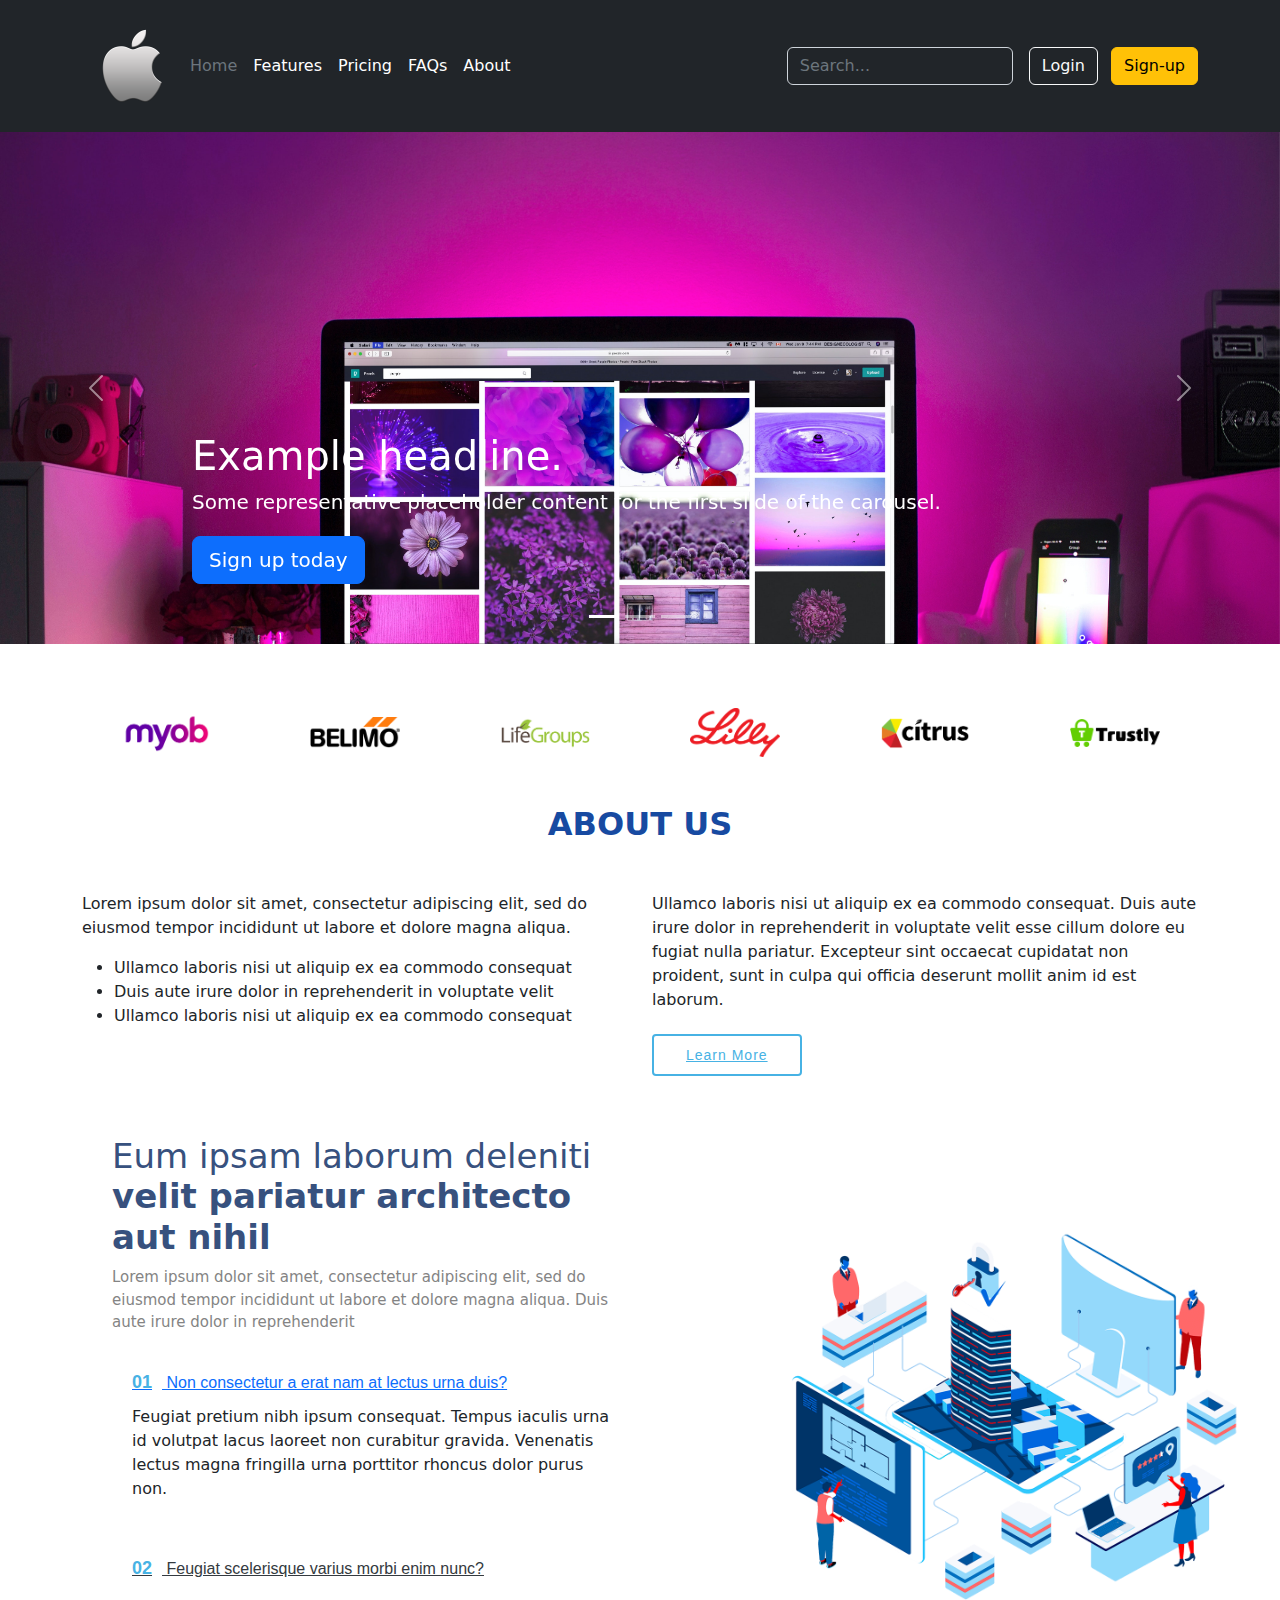
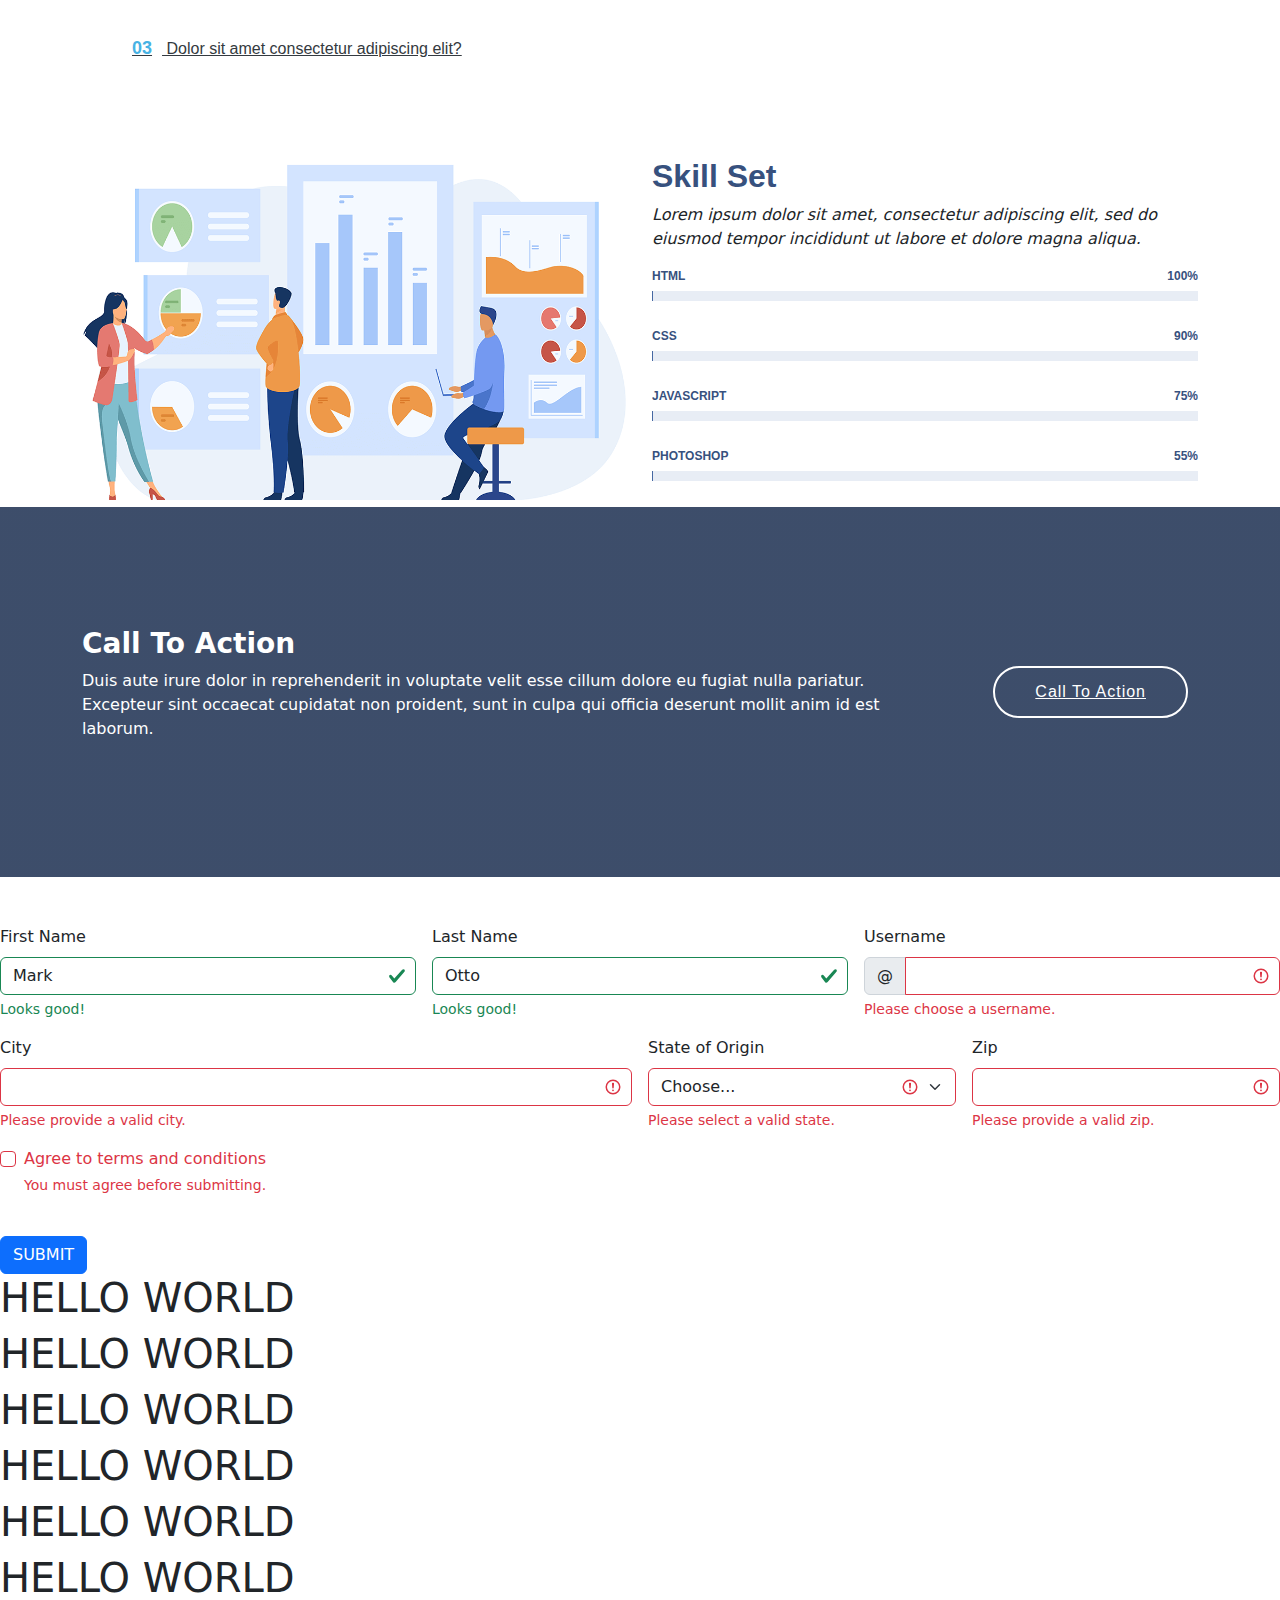
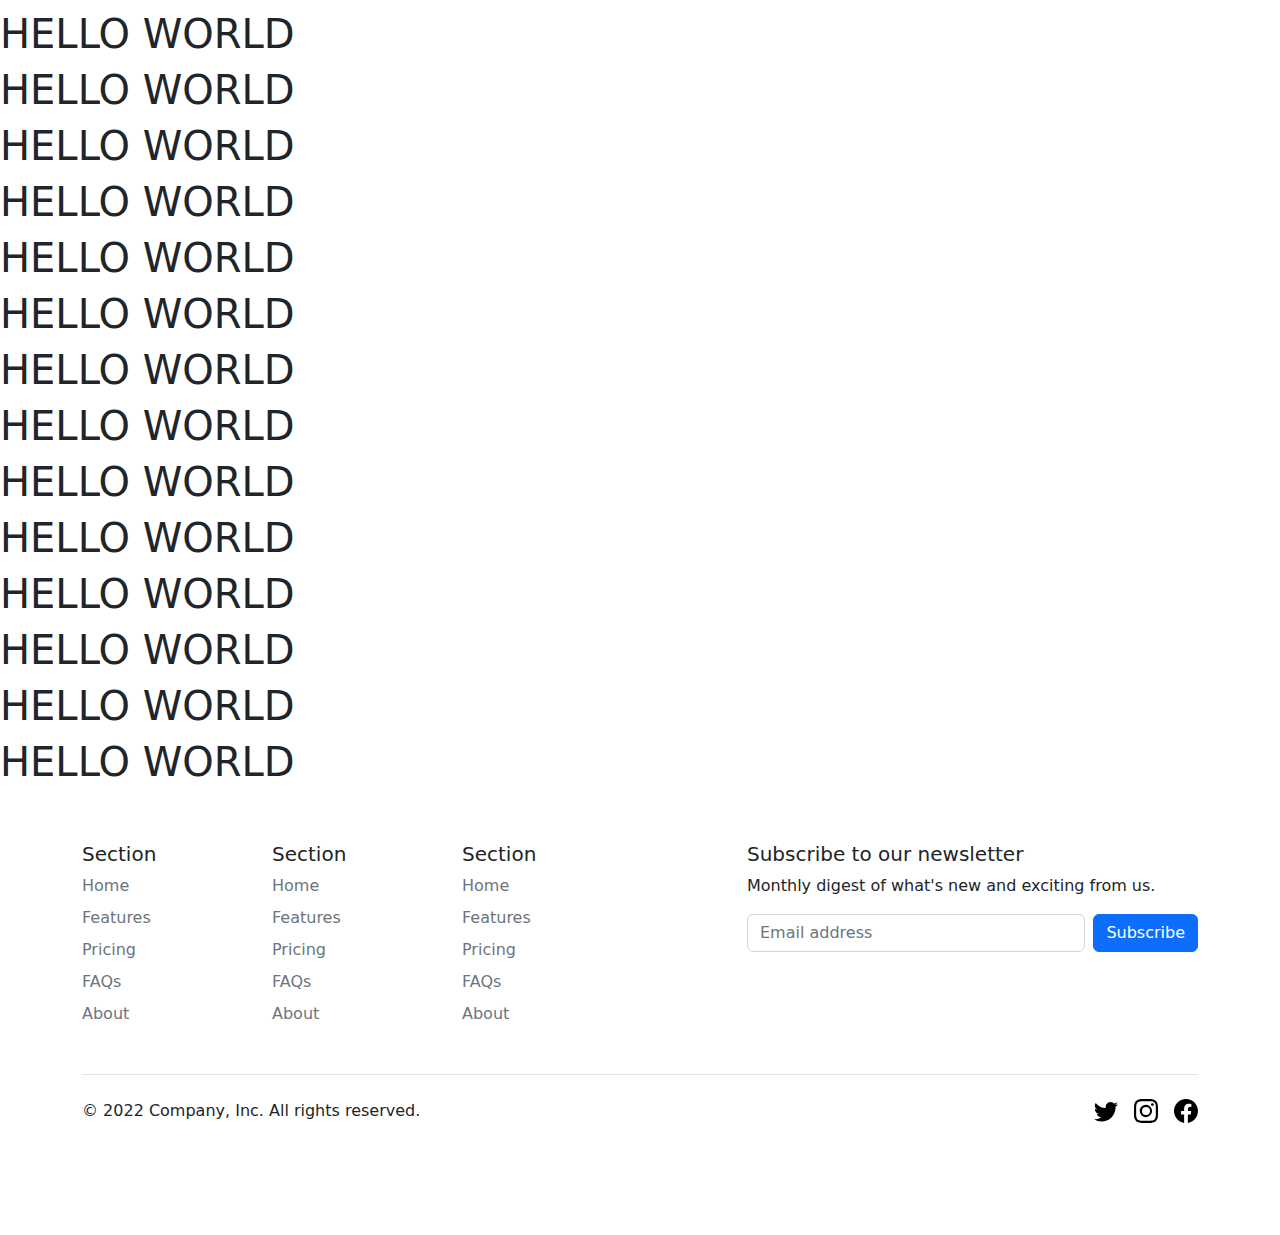
==== commit 1e3b2a77: "Hello World has been added before the footer" ====
--- a/html/Assessment.html
+++ b/html/Assessment.html
@@ -565,7 +565,7 @@
 </div>
 
 
-
+<h1>HELLO WORLD</h1><h1>HELLO WORLD</h1><h1>HELLO WORLD</h1><h1>HELLO WORLD</h1><h1>HELLO WORLD</h1><h1>HELLO WORLD</h1><h1>HELLO WORLD</h1><h1>HELLO WORLD</h1><h1>HELLO WORLD</h1><h1>HELLO WORLD</h1><h1>HELLO WORLD</h1><h1>HELLO WORLD</h1><h1>HELLO WORLD</h1><h1>HELLO WORLD</h1><h1>HELLO WORLD</h1><h1>HELLO WORLD</h1><h1>HELLO WORLD</h1><h1>HELLO WORLD</h1><h1>HELLO WORLD</h1><h1>HELLO WORLD</h1>
 
 
 
